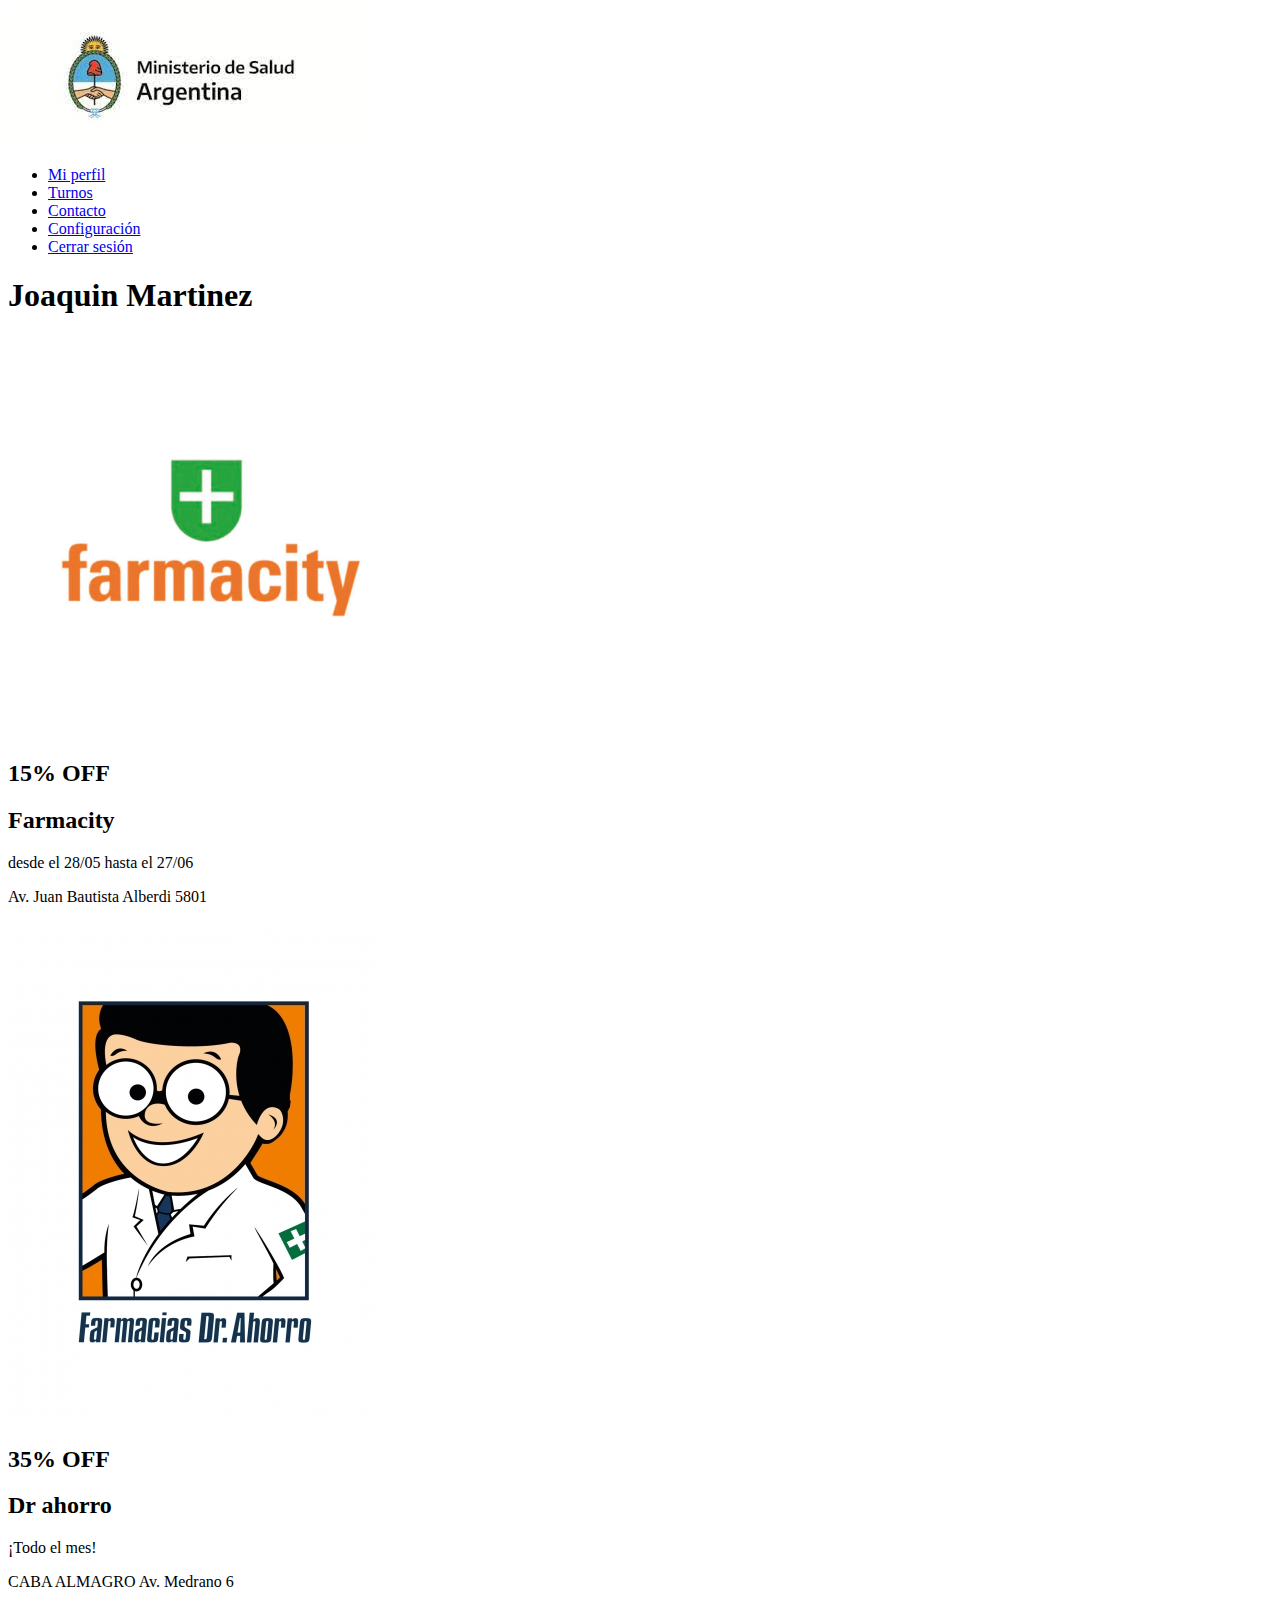
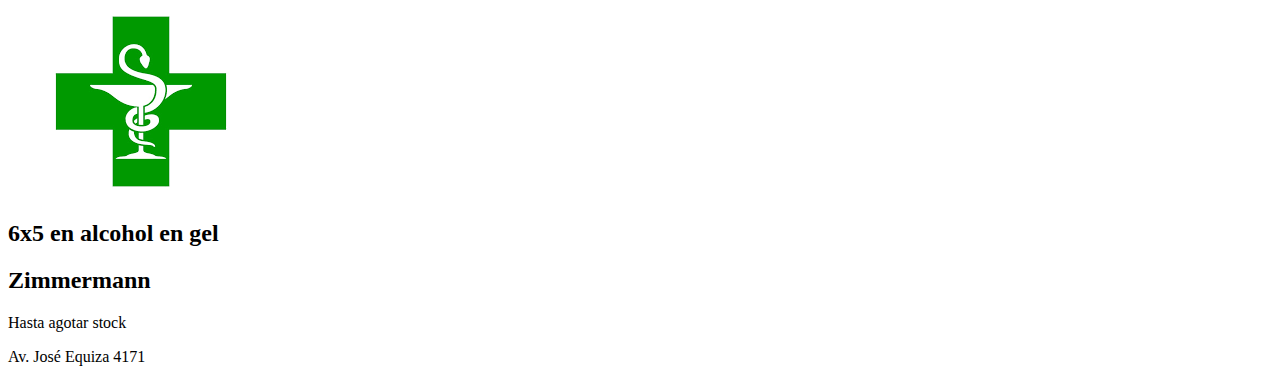
==== principal.html @ 896bdcb2 "first commit" ====
<!DOCTYPE html>
<html lang="en">
<head>
    <meta charset="UTF-8">
    <meta http-equiv="X-UA-Compatible" content="IE=edge">
    <meta name="viewport" content="width=device-width, initial-scale=1.0">
    <title>Ministerio de salud de CABA | Home</title>
</head>
<body>
    <header>
        <img src="./imagenes/logo.jpeg" alt="Logo del ministerio de salud">
        <nav>
            <ul>
                <li><a href="#">Mi perfil</a></li>
                <li><a href="#">Turnos</a></li>
                <li><a href="#">Contacto</a></li>
                <li><a href="#">Configuración</a></li>
                <li><a href="#" id="salir">Cerrar sesión</a></li>
            </ul>
        </nav>
    </header>

    <h1>Joaquin Martinez</h1>

    <div class="beneficios">

        <div class="tarjeta-descuento">
            <img src="./imagenes/logo_farmacity.png" alt="farmacity">
            <div class="info">
                <h2 class="descuento">15% OFF</h2>
                <h2 class="nombre-farmacia">Farmacity</h2>
                <p class="fecha-vigencia">desde el 28/05 hasta el 27/06</p>
                <p class="direccion">Av. Juan Bautista Alberdi 5801</p>
            </div>
        </div>

        <div class="tarjeta-descuento">
            <img src="./imagenes/logo_dr_ahorro.jpeg" alt="dr ahorro">
            <div class="info">
                <h2 class="descuento">35% OFF</h2>
                <h2 class="nombre-farmacia">Dr ahorro</h2>
                <p class="fecha-vigencia">¡Todo el mes!</p>
                <p class="direccion">CABA ALMAGRO Av. Medrano 6</p>
            </div>
        </div>

        <div class="tarjeta-descuento">
            <img src="./imagenes/logo_zimerman.png" alt="dr ahorro">
            <div class="info">
                <h2 class="descuento">6x5 en alcohol en gel</h2>
                <h2 class="nombre-farmacia">Zimmermann</h2>
                <p class="fecha-vigencia">Hasta agotar stock</p>
                <p class="direccion">Av. José Equiza 4171</p>
            </div>
        </div>
    </div>

    <script src="./script/principal.js"></script>
</body>
</html>
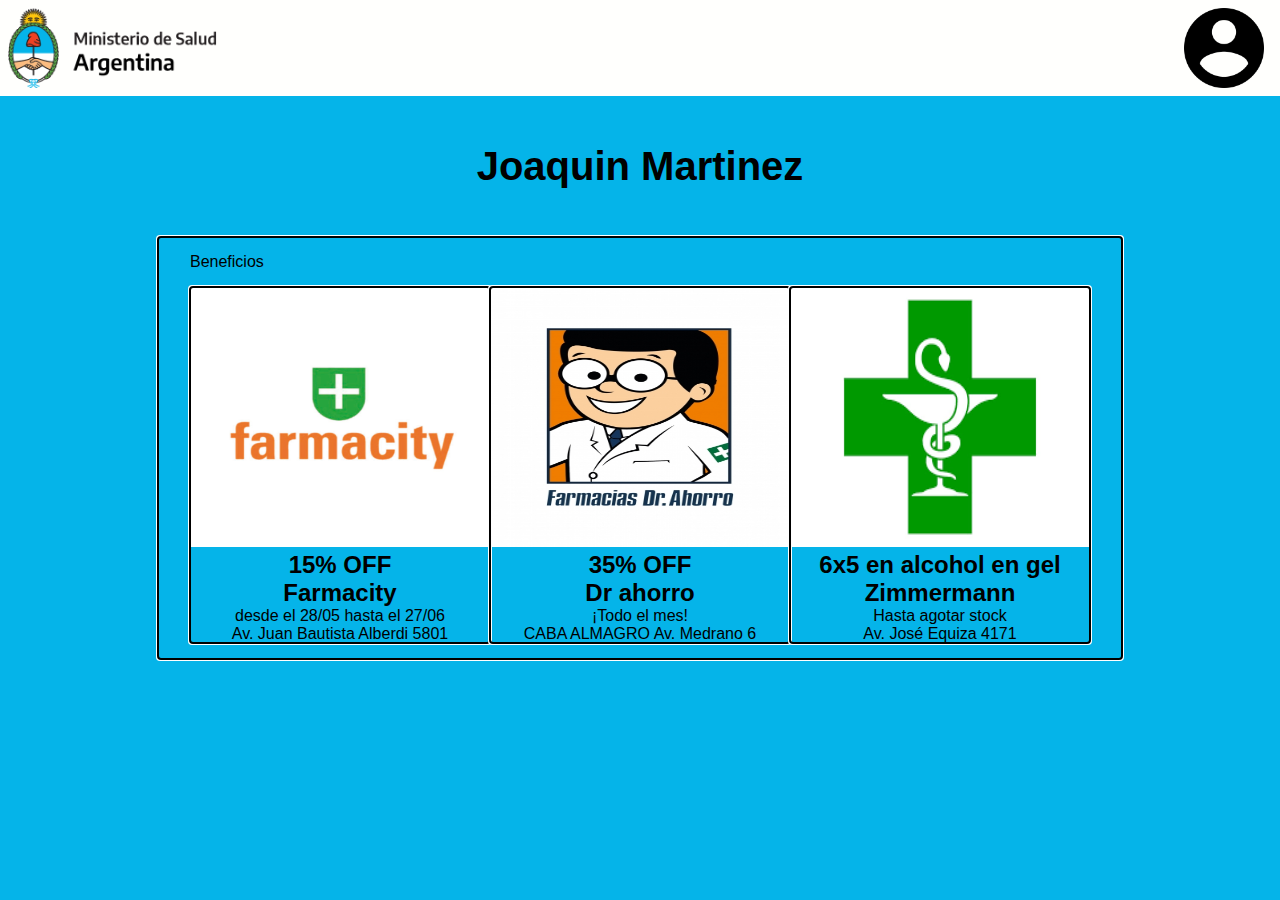
==== commit ab34776c: "css en login y mitad en principal" ====
--- a/principal.html
+++ b/principal.html
@@ -4,12 +4,15 @@
     <meta charset="UTF-8">
     <meta http-equiv="X-UA-Compatible" content="IE=edge">
     <meta name="viewport" content="width=device-width, initial-scale=1.0">
+    <link rel="stylesheet" href="./style/globalStyle.css">
     <title>Ministerio de salud de CABA | Home</title>
 </head>
-<body>
+<body class="body-principal">
     <header>
-        <img src="./imagenes/logo.jpeg" alt="Logo del ministerio de salud">
-        <nav>
+        <img class="logo" src="./imagenes/logo_minsterio.png" alt="Logo del ministerio de salud">
+        <nav class="nav-bar">
+            <input id="check" type="checkbox">
+            <label for="check"> <img class="icono-cuenta" src="./imagenes/icono-cuenta.png" alt="icono cuenta"> </label>
             <ul>
                 <li><a href="#">Mi perfil</a></li>
                 <li><a href="#">Turnos</a></li>
@@ -20,39 +23,42 @@
         </nav>
     </header>
 
-    <h1>Joaquin Martinez</h1>
+    <h1 class="nombre">Joaquin Martinez</h1>
 
     <div class="beneficios">
-
-        <div class="tarjeta-descuento">
-            <img src="./imagenes/logo_farmacity.png" alt="farmacity">
-            <div class="info">
-                <h2 class="descuento">15% OFF</h2>
-                <h2 class="nombre-farmacia">Farmacity</h2>
-                <p class="fecha-vigencia">desde el 28/05 hasta el 27/06</p>
-                <p class="direccion">Av. Juan Bautista Alberdi 5801</p>
+        <p class="subtitulo">Beneficios</p>
+        <div class="lista-tarjetas">
+            <div class="tarjeta-descuento">
+                <img src="./imagenes/logo_farmacity.png" alt="farmacity">
+                <div class="info">
+                    <h2 class="descuento">15% OFF</h2>
+                    <h2 class="nombre-farmacia">Farmacity</h2>
+                    <p class="fecha-vigencia">desde el 28/05 hasta el 27/06</p>
+                    <p class="direccion">Av. Juan Bautista Alberdi 5801</p>
+                </div>
+            </div>
+    
+            <div class="tarjeta-descuento">
+                <img src="./imagenes/logo_dr_ahorro.jpeg" alt="dr ahorro">
+                <div class="info">
+                    <h2 class="descuento">35% OFF</h2>
+                    <h2 class="nombre-farmacia">Dr ahorro</h2>
+                    <p class="fecha-vigencia">¡Todo el mes!</p>
+                    <p class="direccion">CABA ALMAGRO Av. Medrano 6</p>
+                </div>
+            </div>
+    
+            <div class="tarjeta-descuento">
+                <img src="./imagenes/logo_zimerman.png" alt="dr ahorro">
+                <div class="info">
+                    <h2 class="descuento">6x5 en alcohol en gel</h2>
+                    <h2 class="nombre-farmacia">Zimmermann</h2>
+                    <p class="fecha-vigencia">Hasta agotar stock</p>
+                    <p class="direccion">Av. José Equiza 4171</p>
+                </div>
             </div>
         </div>
-
-        <div class="tarjeta-descuento">
-            <img src="./imagenes/logo_dr_ahorro.jpeg" alt="dr ahorro">
-            <div class="info">
-                <h2 class="descuento">35% OFF</h2>
-                <h2 class="nombre-farmacia">Dr ahorro</h2>
-                <p class="fecha-vigencia">¡Todo el mes!</p>
-                <p class="direccion">CABA ALMAGRO Av. Medrano 6</p>
-            </div>
-        </div>
-
-        <div class="tarjeta-descuento">
-            <img src="./imagenes/logo_zimerman.png" alt="dr ahorro">
-            <div class="info">
-                <h2 class="descuento">6x5 en alcohol en gel</h2>
-                <h2 class="nombre-farmacia">Zimmermann</h2>
-                <p class="fecha-vigencia">Hasta agotar stock</p>
-                <p class="direccion">Av. José Equiza 4171</p>
-            </div>
-        </div>
+        
     </div>
 
     <script src="./script/principal.js"></script>
--- a/style/globalStyle.css
+++ b/style/globalStyle.css
@@ -0,0 +1,160 @@
+:root {
+    --color-primario : #FFFFFD;
+    --color-secundario : #05B4E9;
+    --color-contraste : #FFC60B;
+    --color-contraste-2 : #7E0100;
+    --color-normal: #313131;
+}
+
+* {
+    padding: 0;
+    margin: 0;
+    font-family: Arial, Helvetica, sans-serif;
+}
+
+body {
+    text-align: center;
+    height: 100vh;
+    overflow-x: hidden;
+}
+
+h1 {
+    font-size: 2.5rem;
+    margin: 2rem;
+}
+
+header {
+    padding: 0.5rem;
+}
+
+.body-login, .body-principal header {
+    background-color: var(--color-primario);
+}
+
+.body-login header, .body-principal {
+    background-color: var(--color-secundario);
+}
+
+.logo, .icono-cuenta{
+    height: 5rem;
+}
+
+.body-principal .logo {
+    display: block;
+    align-self: flex-start;
+}
+
+.nav-bar .icono-cuenta {
+    position: absolute;
+    right: 1rem;
+    top: 0.5rem;
+}
+
+.nav-bar .icono-cuenta:hover {
+    cursor: pointer;
+}
+
+#check {
+    display: none;
+}
+
+#check:checked~ul {
+    margin-right: 0;
+}
+
+.nav-bar ul {
+    margin-right: -167px;
+    margin-top: 0.5rem;
+    position: relative;
+    right: 0;
+    list-style: none;
+    width: max-content;
+    position: absolute;
+    transition: margin-right ease 0.4s;
+}
+
+.nav-bar ul li a {
+    display: block;
+    text-decoration: none;
+    padding: 0.2rem 2rem;
+    border: 1px solid var(--color-normal);
+    border-bottom: 0;
+    background-color: var(--color-primario);
+    color: var(--color-normal);
+}
+
+#salir {
+    color: var(--color-contraste-2);
+    border-bottom: 1px solid var(--color-normal);
+}
+
+.form-container {
+    border: 1px var(--color-normal) solid;
+    width: max-content;
+    margin: 1rem auto;
+    padding: 0 2rem;
+    display: flex;
+    flex-direction: column;
+}
+
+.form-container label {
+    align-self:flex-start;
+    padding-top: 1rem;
+}
+
+.form-container input {
+    height: 2rem;
+    width: 500px;
+    padding-left: 10px;
+    font-size: large;
+}
+
+#entrar {
+    width: 450px;
+    margin: 2rem auto 1rem auto;
+    background-color: var(--color-contraste);
+    border: 0;
+}
+
+#entrar:hover {
+    cursor: pointer;
+}
+
+.link-externos {
+    font-size: medium;
+    margin-bottom: 1rem;
+    text-decoration: none;
+    color: #1877F2;
+}
+
+.nombre {
+    margin: 3rem;
+}
+
+.beneficios {
+    width: max-content;
+    padding: 1rem 2rem;
+    margin: auto;
+    outline: auto;
+}
+
+.lista-tarjetas {
+    display: flex;
+}
+
+.subtitulo {
+    text-align: start;
+    margin-bottom: 1rem;
+}
+
+.tarjeta-descuento {
+    width: max-content;
+
+    outline: auto;
+}
+
+.tarjeta-descuento img{
+    width: 300px;
+    height: 260px;
+}
+
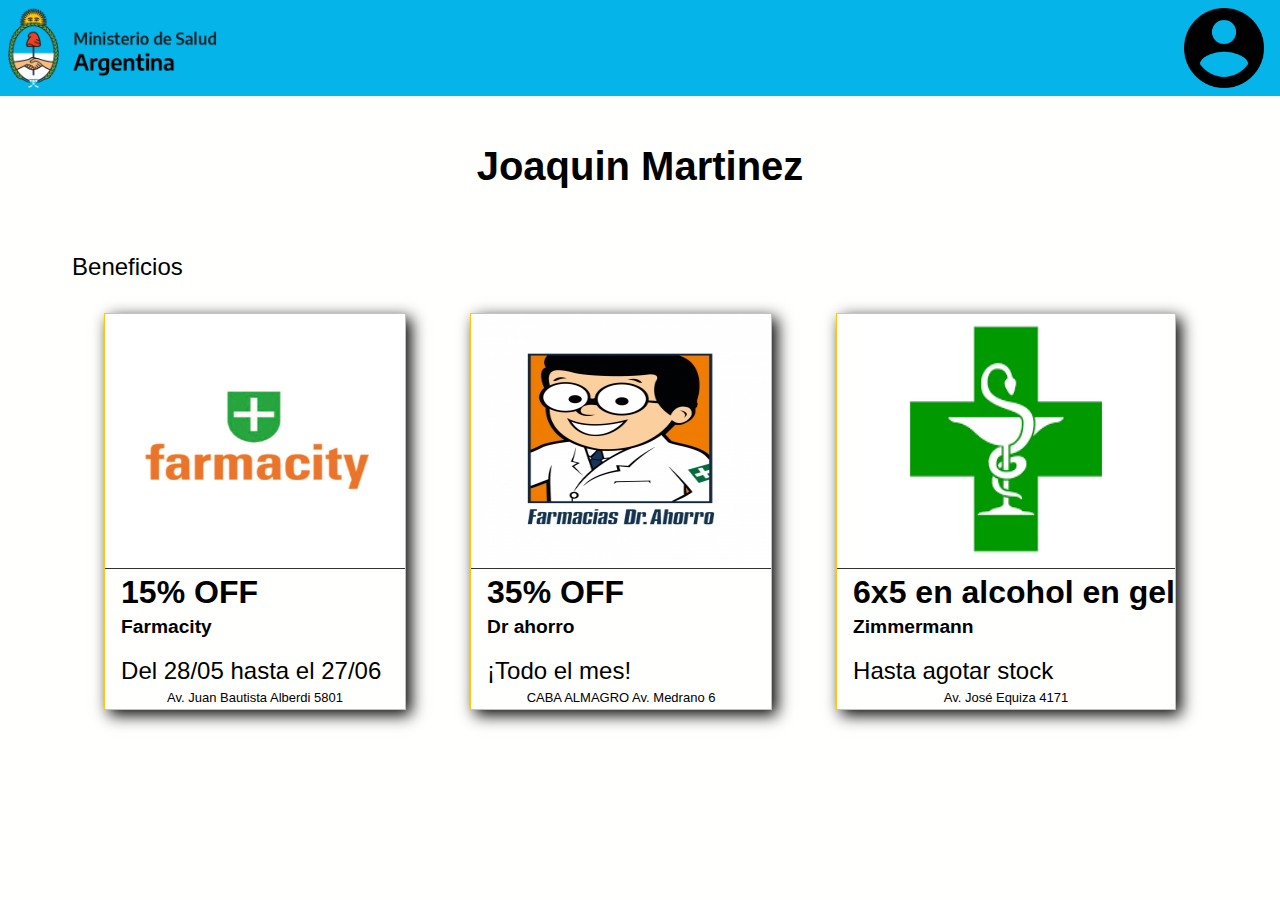
==== commit 30a21045: "css principal" ====
--- a/principal.html
+++ b/principal.html
@@ -33,7 +33,7 @@
                 <div class="info">
                     <h2 class="descuento">15% OFF</h2>
                     <h2 class="nombre-farmacia">Farmacity</h2>
-                    <p class="fecha-vigencia">desde el 28/05 hasta el 27/06</p>
+                    <p class="fecha-vigencia">Del 28/05 hasta el 27/06</p>
                     <p class="direccion">Av. Juan Bautista Alberdi 5801</p>
                 </div>
             </div>
--- a/style/globalStyle.css
+++ b/style/globalStyle.css
@@ -3,6 +3,7 @@
     --color-secundario : #05B4E9;
     --color-contraste : #FFC60B;
     --color-contraste-2 : #7E0100;
+    --color-error : #ff0e0e;
     --color-normal: #313131;
 }
 
@@ -27,11 +28,11 @@
     padding: 0.5rem;
 }
 
-.body-login, .body-principal header {
+.body-login,  .body-principal {
     background-color: var(--color-primario);
 }
 
-.body-login header, .body-principal {
+.body-login header,.body-principal header {
     background-color: var(--color-secundario);
 }
 
@@ -103,10 +104,15 @@
 }
 
 .form-container input {
-    height: 2rem;
+    height: 3rem;
     width: 500px;
     padding-left: 10px;
     font-size: large;
+}
+
+.form-container .errores {
+    color: var(--color-error);
+    height: 1rem; 
 }
 
 #entrar {
@@ -135,7 +141,10 @@
     width: max-content;
     padding: 1rem 2rem;
     margin: auto;
-    outline: auto;
+}
+
+.beneficios p {
+    font-size: x-large;
 }
 
 .lista-tarjetas {
@@ -149,12 +158,49 @@
 
 .tarjeta-descuento {
     width: max-content;
-
-    outline: auto;
+    background-color: var(--color-primario);
+    margin: 1rem 2rem;
+    box-shadow: 5px 5px 15px black;
+    border: 1px solid var(--color-contraste);
+    transition: ease 0.4s;
+}
+
+.tarjeta-descuento:hover {
+    transform: scale(1.03);
+    box-shadow: 5px 5px 10px black;
+    cursor: pointer;
 }
 
 .tarjeta-descuento img{
     width: 300px;
-    height: 260px;
-}
-
+    height: 250px;
+}
+
+.tarjeta-descuento .info {
+    text-align: start;
+    padding-left: 1rem;
+    border-top: 1px solid var(--color-normal);
+}
+
+.descuento, .nombre-farmacia, .direccion {
+    margin-top: 0.3rem;
+}
+
+.tarjeta-descuento .info .descuento {
+    font-size: 2rem;
+}
+
+.tarjeta-descuento .info .nombre-farmacia {
+    font-size: larger;
+}
+
+.tarjeta-descuento .info .fecha-vigencia {
+    margin-top: 1.2rem;
+}
+
+.tarjeta-descuento .info .direccion {
+    text-align: center;
+    margin-left: -1rem;
+    margin-bottom: 0.3rem;
+    font-size: small;
+}